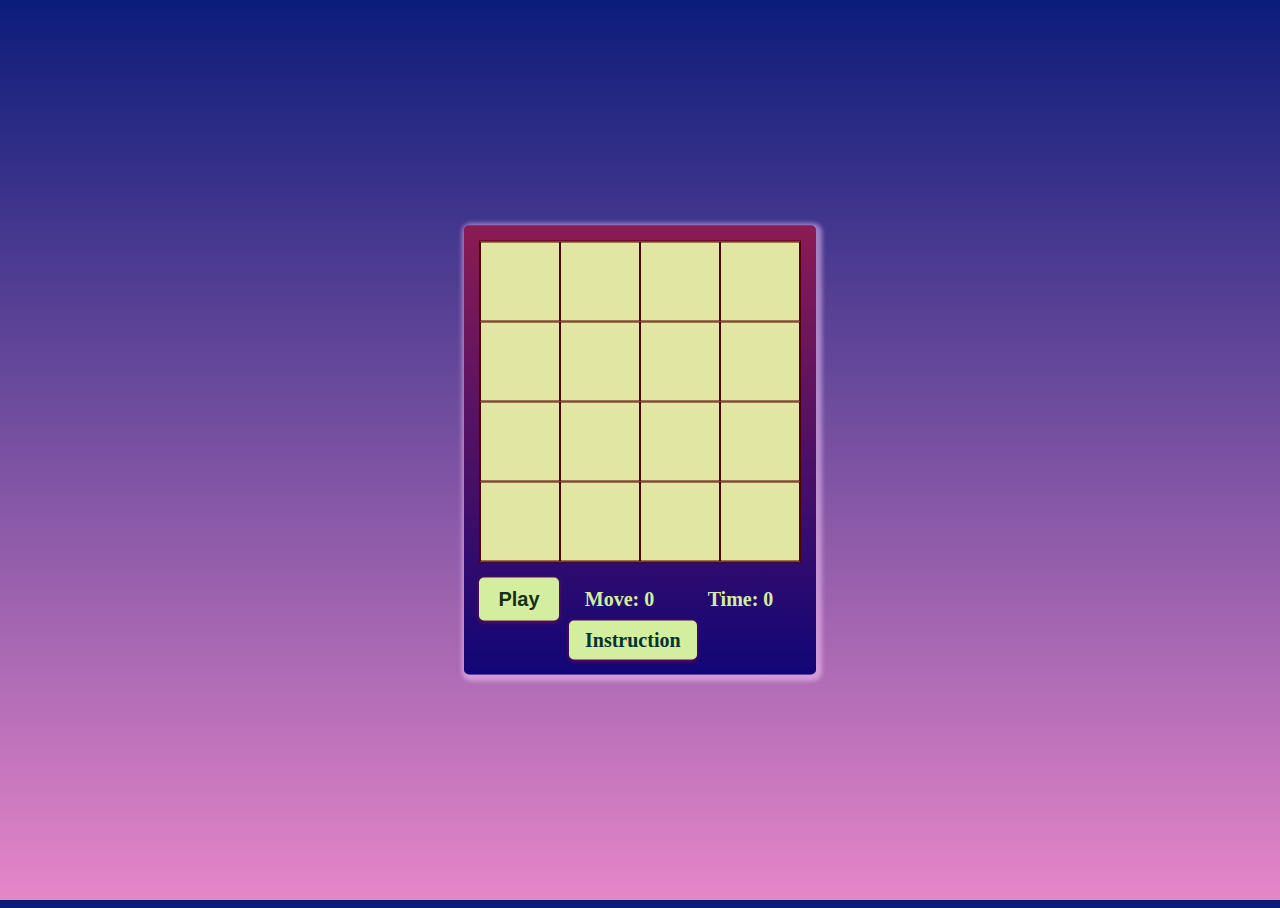
==== index.html @ bb6057ad "Add files via upload" ====
<!-- <!DOCTYPE html>
<html>
    <head>
        <link rel = "stylesheet" href="./web.css">
    </head>
    <body>
        <a href = "instruction.html"  class="instruction">Instruction</a>
    </body>
</html> -->

<!doctype html>
<html>
  <head>
    <title>Puzzle game</title>
    <link rel="stylesheet" href="web.css">
  </head>

  <body>
    <div class="game">
      <div class="grid">
        <button>1</button>
        <button>2</button>
        <button>3</button>
        <button>4</button>
        <button>5</button>
        <button>6</button>
        <button>7</button>
        <button>8</button>
        <button>9</button>
        <button>10</button>
        <button>11</button>
        <button>12</button>
        <button>13</button>
        <button>14</button>
        <button>15</button>
        <button></button>
      </div>

      <div class="footer">
        <button>Play</button>
        <span id="move">Move: 100</span>
        <span id="time">Time: 100</span>
      </div>
      <div class="instruction">
        <a href = "instruction.html"  class="instruction">Instruction</a>
     </div>
    </div>
    <h1 class="message">You win!</h1>


    <script src="app.js"></script>
  </body>
</html>
---- web.css ----
a{
    text-decoration: none;
    display: inline-block;
    padding: 8px 16px;
    color: #003333; 
    background-color: #D4EE9F;
    border: none;
    font-size: 20px;
    font-weight: bold;
    border-radius: 5px;
    box-shadow: 0 1px 4px rgba(214, 22, 22, 0.5);
    margin-left: 90px ;
  }
  a:hover {
    color: #D4EE9F; 
    background-color: #003333;
  } 

  html {
    height: 100%;
  }
  
  body {
    height: 100%;
    background-image: linear-gradient(#0c1c7a, #e686c9);
    display: flex;
    justify-content: center;
    align-items: center;
    flex-direction: column;
  }
  
  .game {
    position: absolute;
    top: 50%;
    left: 50%;
    transform: translate(-50%, -50%);
    box-shadow: 2px 2px 4px 4px rgba(247, 203, 247, 0.5);
    padding: 15px;
    background-image: linear-gradient(#8b1b53,#110677);
    border-radius: 5px;
  }
  
  .grid {
    display: grid;
    grid-template-columns: 80px 80px 80px 80px;
    grid-template-rows: 80px 80px 80px 80px;
    border: 1px solid #550000;
  }
  
  .grid button {
    background-color: #e1e6a3;
    color: #060933;
    font-size: 24px;
    font-weight: bold;
    border: 1px solid #550000;
    outline: none;
    cursor: pointer;
  }
  
  .footer {
    margin-top: 15px;
    display: flex;
    justify-content: space-between;
  }
  
  .footer button {
    border: none;
    font-size: 20px;
    font-weight: bold;
    border-radius: 5px;
    box-shadow: 0 1px 4px rgba(214, 22, 22, 0.5);
    padding: 10px;
    width: 80px;
    background-color: #D4EE9F;
    color: #153012;
    outline: none;
    cursor: pointer;
  }
  
  .footer button:hover {
    color: #D4EE9F; 
    background-color: #003333;
  }
  
  .footer span {
    flex: 1;
    text-align: center;
    font-size: 20px;
    color: #D4EE9F;
    font-weight: bold;
    margin: auto 0;
  }
  
  .message {
    color:#AA3939;
    height: 80px;
  }

  p,h1 {
      font-size: 150%;
      color: burlywood;
  }
  img {
      margin-left: 30%;
  }
  .button1 {
      margin-right: 70%;
  }
  .button1:hover {
    color: #D4EE9F; 
    background-color: #003333;
  }
---- web.css ----
a{
    text-decoration: none;
    display: inline-block;
    padding: 8px 16px;
    color: #003333; 
    background-color: #D4EE9F;
    border: none;
    font-size: 20px;
    font-weight: bold;
    border-radius: 5px;
    box-shadow: 0 1px 4px rgba(214, 22, 22, 0.5);
    margin-left: 90px ;
  }
  a:hover {
    color: #D4EE9F; 
    background-color: #003333;
  } 

  html {
    height: 100%;
  }
  
  body {
    height: 100%;
    background-image: linear-gradient(#0c1c7a, #e686c9);
    display: flex;
    justify-content: center;
    align-items: center;
    flex-direction: column;
  }
  
  .game {
    position: absolute;
    top: 50%;
    left: 50%;
    transform: translate(-50%, -50%);
    box-shadow: 2px 2px 4px 4px rgba(247, 203, 247, 0.5);
    padding: 15px;
    background-image: linear-gradient(#8b1b53,#110677);
    border-radius: 5px;
  }
  
  .grid {
    display: grid;
    grid-template-columns: 80px 80px 80px 80px;
    grid-template-rows: 80px 80px 80px 80px;
    border: 1px solid #550000;
  }
  
  .grid button {
    background-color: #e1e6a3;
    color: #060933;
    font-size: 24px;
    font-weight: bold;
    border: 1px solid #550000;
    outline: none;
    cursor: pointer;
  }
  
  .footer {
    margin-top: 15px;
    display: flex;
    justify-content: space-between;
  }
  
  .footer button {
    border: none;
    font-size: 20px;
    font-weight: bold;
    border-radius: 5px;
    box-shadow: 0 1px 4px rgba(214, 22, 22, 0.5);
    padding: 10px;
    width: 80px;
    background-color: #D4EE9F;
    color: #153012;
    outline: none;
    cursor: pointer;
  }
  
  .footer button:hover {
    color: #D4EE9F; 
    background-color: #003333;
  }
  
  .footer span {
    flex: 1;
    text-align: center;
    font-size: 20px;
    color: #D4EE9F;
    font-weight: bold;
    margin: auto 0;
  }
  
  .message {
    color:#AA3939;
    height: 80px;
  }

  p,h1 {
      font-size: 150%;
      color: burlywood;
  }
  img {
      margin-left: 30%;
  }
  .button1 {
      margin-right: 70%;
  }
  .button1:hover {
    color: #D4EE9F; 
    background-color: #003333;
  }
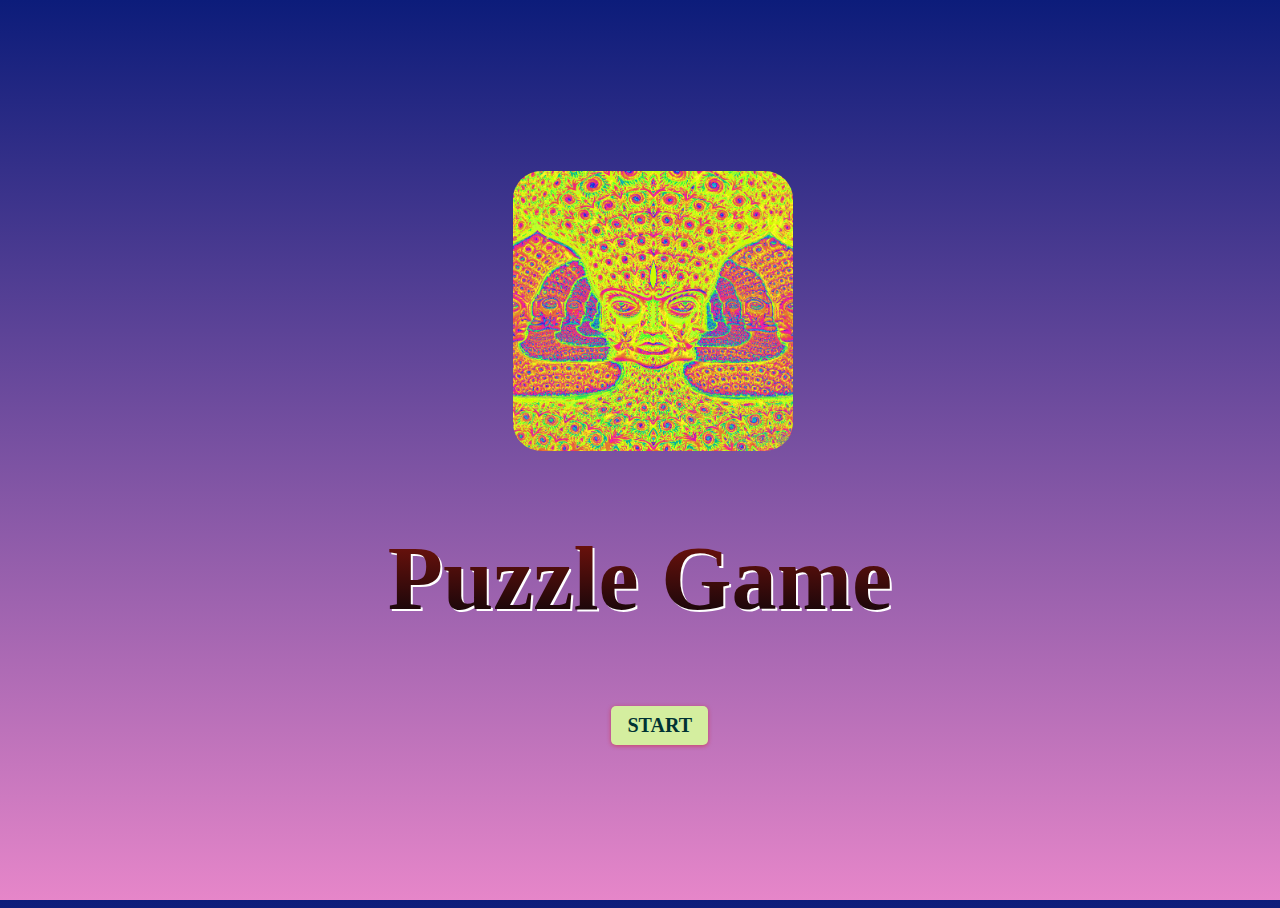
==== commit 7a93de75: "Add files via upload" ====
--- a/index.html
+++ b/index.html
@@ -1,53 +1,11 @@
-<!-- <!DOCTYPE html>
+<!DOCTYPE html>
 <html>
     <head>
-        <link rel = "stylesheet" href="./web.css">
+        <link rel="stylesheet" href="web.css">
     </head>
     <body>
-        <a href = "instruction.html"  class="instruction">Instruction</a>
+        <img src="cartoon.gif" class="gif">
+        <h2>Puzzle Game</h2>
+        <a href="main.html" class="start">START</a>
     </body>
-</html> -->
-
-<!doctype html>
-<html>
-  <head>
-    <title>Puzzle game</title>
-    <link rel="stylesheet" href="web.css">
-  </head>
-
-  <body>
-    <div class="game">
-      <div class="grid">
-        <button>1</button>
-        <button>2</button>
-        <button>3</button>
-        <button>4</button>
-        <button>5</button>
-        <button>6</button>
-        <button>7</button>
-        <button>8</button>
-        <button>9</button>
-        <button>10</button>
-        <button>11</button>
-        <button>12</button>
-        <button>13</button>
-        <button>14</button>
-        <button>15</button>
-        <button></button>
-      </div>
-
-      <div class="footer">
-        <button>Play</button>
-        <span id="move">Move: 100</span>
-        <span id="time">Time: 100</span>
-      </div>
-      <div class="instruction">
-        <a href = "instruction.html"  class="instruction">Instruction</a>
-     </div>
-    </div>
-    <h1 class="message">You win!</h1>
-
-
-    <script src="app.js"></script>
-  </body>
 </html>--- a/web.css
+++ b/web.css
@@ -96,17 +96,48 @@
     height: 80px;
   }
 
-  p,h1 {
+  p {
       font-size: 150%;
       color: burlywood;
+  }
+  h1 {
+    font-size:250%;
+    background: -webkit-linear-gradient(red,black);
+    -webkit-background-clip :text;
+    -webkit-text-fill-color: transparent;
+    filter: drop-shadow(1px 1px white);
   }
   img {
       margin-left: 30%;
   }
   .button1 {
       margin-right: 70%;
+      padding: 0.3%;
+      font-size: 120%;
   }
   .button1:hover {
     color: #D4EE9F; 
     background-color: #003333;
+  }
+
+  h2 {
+    font-size: 565%;
+    font-weight: bolder;
+    background: -webkit-linear-gradient(rgb(128, 20, 12),rgb(4, 4, 10));
+    -webkit-background-clip: text;
+    -webkit-text-fill-color: transparent;
+    filter: drop-shadow(2px 2px white);
+  }
+  .start {
+    margin-right: 4%;
+    font-weight: bolder;
+  }
+  .gif {
+    width:280px;
+    height:280px;
+    margin-right: 28%;
+    border-bottom-left-radius: 10%;
+    border-bottom-right-radius: 10%;
+    border-top-left-radius: 10%;
+    border-top-right-radius: 10%;
   }